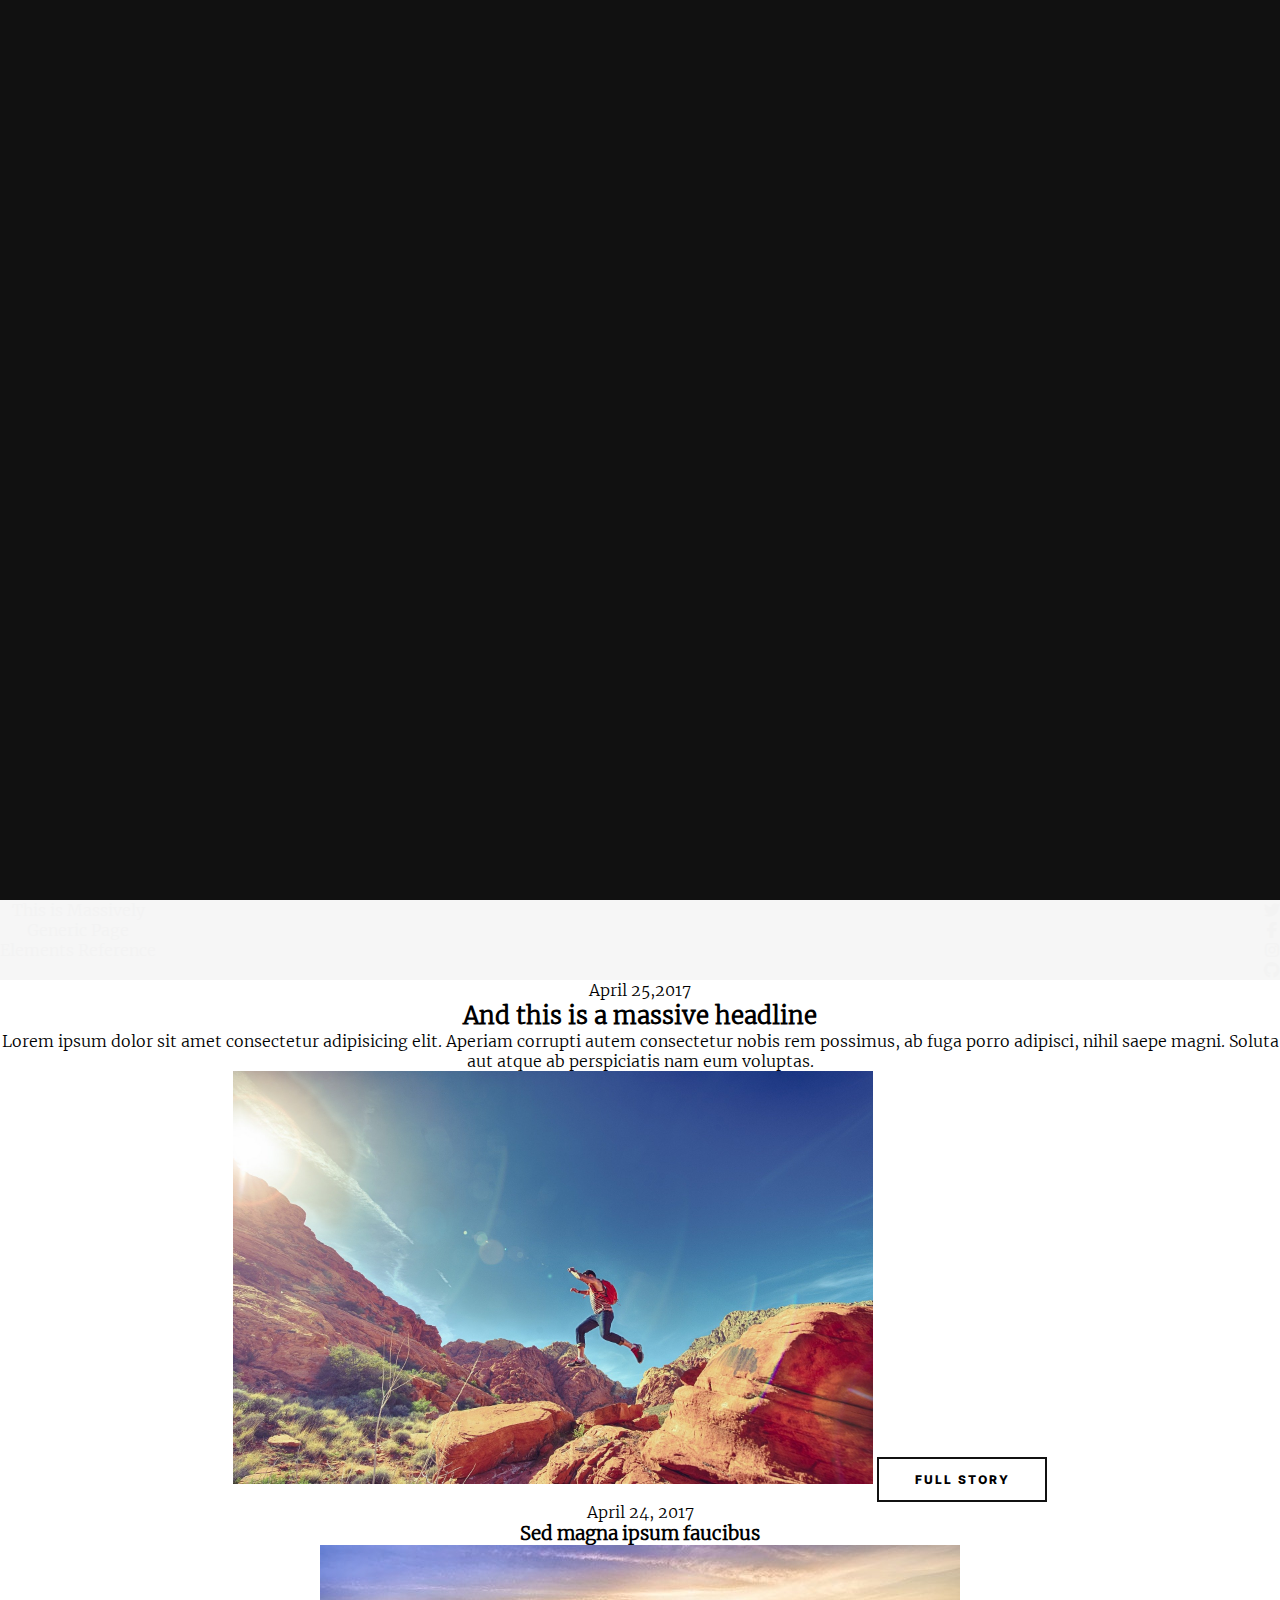
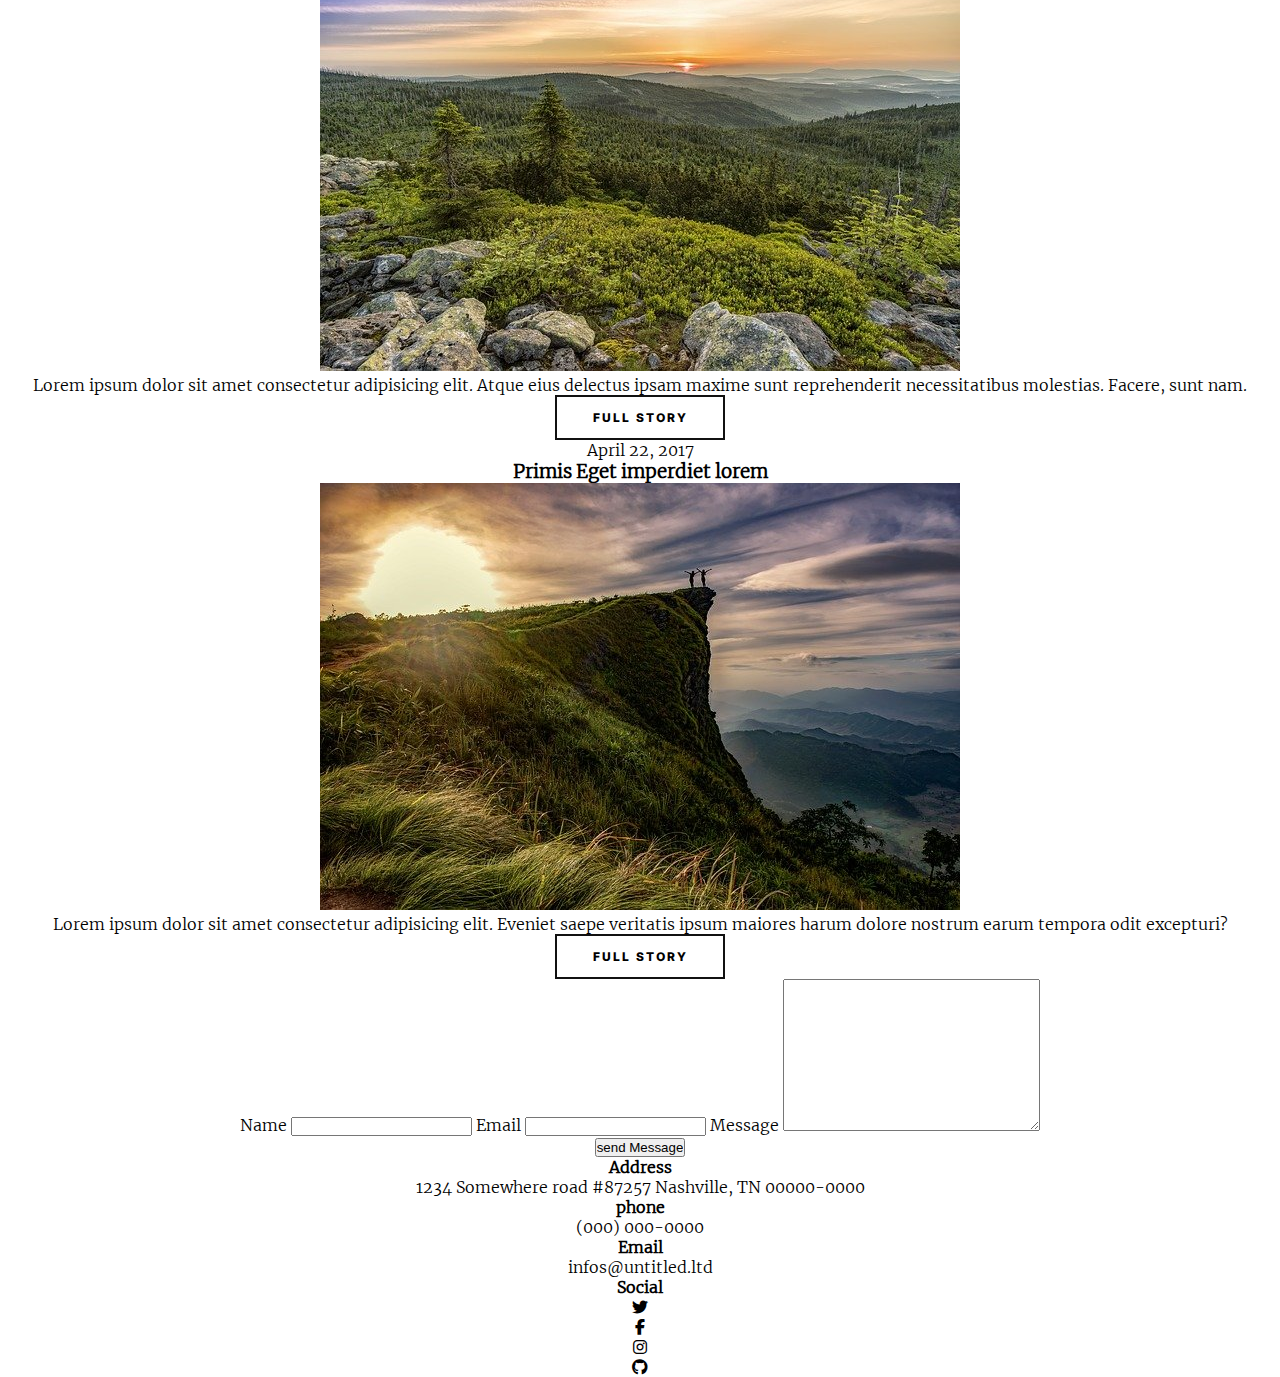
==== index.html @ 44a7f2bd "début correction tp1 SASS" ====
<!DOCTYPE html>
<html lang="fr">

<head>
    <meta charset="UTF-8">
    <meta http-equiv="X-UA-Compatible" content="IE=edge">
    <meta name="viewport" content="width=device-width, initial-scale=1.0">
    <link rel="stylesheet" href="./assets/styles/layout/index.css">
    <link rel="stylesheet" href="https://cdnjs.cloudflare.com/ajax/libs/font-awesome/6.1.1/css/all.min.css">
    <title>TP1</title>
</head>

<body>
    <header>
        <div class="header-content">
            <h1>La montagne</br> ça vous gagne</h1>
            <p>Lorem ipsum dolor, sit amet consectetur adipisicing elit. Reprehenderit atque sequi officia ducimus
                recusandae cupiditate! Eaque.</p>
            <span>
                <a href="#main"><i class="fa-solid fa-arrow-down"></i></a>
        </div>
        </span>
        <nav>

            <ul class="nav-left">
                <li>This is Massively</li>
                <li>Generic Page</li>
                <li>Elements Reference</li>
            </ul>



            <ul class="nav-right">
                <li><a href="#"><i class="fa-brands fa-twitter"></i></a></li>
                <li><a href="#"><i class="fa-brands fa-facebook-f"></i></a></li>
                <li><a href="#"><i class="fa-brands fa-instagram"></i></a></li>
                <li><a href="#"><i class="fa-brands fa-github"></i></a></li>
            </ul>


        </nav>
    </header>
    <main id="main">
        <section class="section1">

            <span>April 25,2017</span>



            <h2>And this is a massive headline</h2>
            <p>Lorem ipsum dolor sit amet consectetur adipisicing elit. Aperiam corrupti autem consectetur nobis rem
                possimus, ab fuga porro adipisci, nihil saepe magni. Soluta aut atque ab perspiciatis nam eum
                voluptas.</p>

            <img src="./assets/images/pic01.jpg" alt="img-hiking">
            <button class="btn">Full story </button>


        </section>
        <section class="section2">

            <div class="left-part">

                <span>April 24, 2017</span>


                <h3>Sed magna ipsum faucibus</h3>

                <img src="./assets/images/pic02.jpg" alt="forest">
                <p>Lorem ipsum dolor sit amet consectetur adipisicing elit. Atque eius delectus ipsam maxime sunt
                    reprehenderit necessitatibus molestias. Facere, sunt nam.</p>
                <button class="btn">Full story </button>
            </div>

            <div class="right-part">
                <span>April 22, 2017</span>

                <h3>Primis Eget imperdiet lorem</h3>

                <img src="./assets/images/pic03.jpg" alt="forest">
                <p>Lorem ipsum dolor sit amet consectetur adipisicing elit. Eveniet saepe veritatis ipsum maiores
                    harum
                    dolore nostrum earum tempora odit excepturi?</p>
                <button class="btn">Full story </button>
            </div>

        </section>
    </main>
    <footer>

        <form action="">

            <label for="name">Name</label>
            <input id="name" type="text">


            <label for="email">Email</label>
            <input id="email" type="email">

            <label for="message">Message</label>
            <textarea id="message" cols="30" rows="10"></textarea>
            <div class="submit-container">
                <input type="submit" value="send Message">
            </div>
        </form>

        <div class="infos-contact">
            <div>
                <h4>Address</h4>
                <p>1234 Somewhere road #87257 Nashville, TN 00000-0000</p>
            </div>
            <div>
                <h4>phone</h4>
                <p>(000) 000-0000</p>
            </div>
            <div>
                <h4>Email</h4>
                <p>infos@untitled.ltd</p>
            </div>
            <div class="social">
                <h4>Social</h4>
                <ul>
                    <li><i class="fa-brands fa-twitter"></i></li>
                    <li><i class="fa-brands fa-facebook-f"></i></li>
                    <li><i class="fa-brands fa-instagram"></i></li>
                    <li><i class="fa-brands fa-github"></i></li>
                </ul>
            </div>
        </div>

    </footer>
</body>

</html>
---- assets/styles/layout/index.css ----
@font-face {
  font-family: "Inter-ExtraB";
  src: url(../../fonts/Inter-ExtraBold.ttf);
}
@font-face {
  font-family: "Merri-light";
  src: url(../../fonts/Merriweather-Light.ttf);
}
* {
  margin: 0;
  padding: 0;
  box-sizing: border-box;
  outline: none;
}

html {
  scroll-behavior: smooth;
}

li {
  list-style: none;
}

a,
a:visited {
  color: rgb(243, 243, 243);
}

body {
  background: url(../../images/bg.jpg) center/cover fixed;
  text-align: center;
  font-family: Merri-light, serif;
  max-width: 1300px;
  margin: 0 auto;
}
body:before {
  content: "";
  position: absolute;
  height: 100%;
  width: 100%;
  top: 0;
  left: 0;
  background: rgb(17, 17, 17);
  -webkit-animation: animBefore 1.5s ease forwards;
          animation: animBefore 1.5s ease forwards;
  -webkit-animation-delay: 0.15s;
          animation-delay: 0.15s;
}
@-webkit-keyframes animBefore {
  to {
    opacity: 0;
  }
}
@keyframes animBefore {
  to {
    opacity: 0;
  }
}

.btn {
  background: none;
  border: 2px solid rgb(17, 17, 17);
  height: 45px;
  width: 170px;
  font-size: 0.75rem;
  cursor: pointer;
  text-transform: uppercase;
  letter-spacing: 2px;
  font-family: Inter-ExtraB, sans-serif;
  transition: 0.2s;
}
.btn:hover {
  transform: scale(1.05);
  color: rgb(243, 243, 243);
}

header {
  color: rgb(243, 243, 243);
  position: relative;
  min-height: 100vh;
}
header .header-content {
  display: flex;
  justify-content: center;
  align-items: center;
  flex-direction: column;
  min-height: 100vh;
  -webkit-animation: headerAnim 1.5s forwards;
          animation: headerAnim 1.5s forwards;
  opacity: 0;
  transform: translateY(40px);
}
@-webkit-keyframes headerAnim {
  to {
    transform: translateY(0);
    opacity: 1;
  }
}
@keyframes headerAnim {
  to {
    transform: translateY(0);
    opacity: 1;
  }
}
header .header-content h1 {
  text-transform: uppercase;
  letter-spacing: 2px;
  font-family: Inter-ExtraB, sans-serif;
  font-size: 4rem;
  letter-spacing: 6px;
}
header .header-content p {
  margin: 40px auto 60px;
  font-style: italic;
  width: 85%;
}
header .header-content span {
  border: 2px solid rgb(243, 243, 243);
  border-radius: 50px;
  height: 60px;
  width: 60px;
  font-size: 1.2rem;
  display: flex;
  justify-content: center;
  align-items: center;
}
header nav {
  display: flex;
  justify-content: space-between;
  background: rgba(219, 219, 219, 0.253);
}

img {
  width: 50%;
}/*# sourceMappingURL=index.css.map */
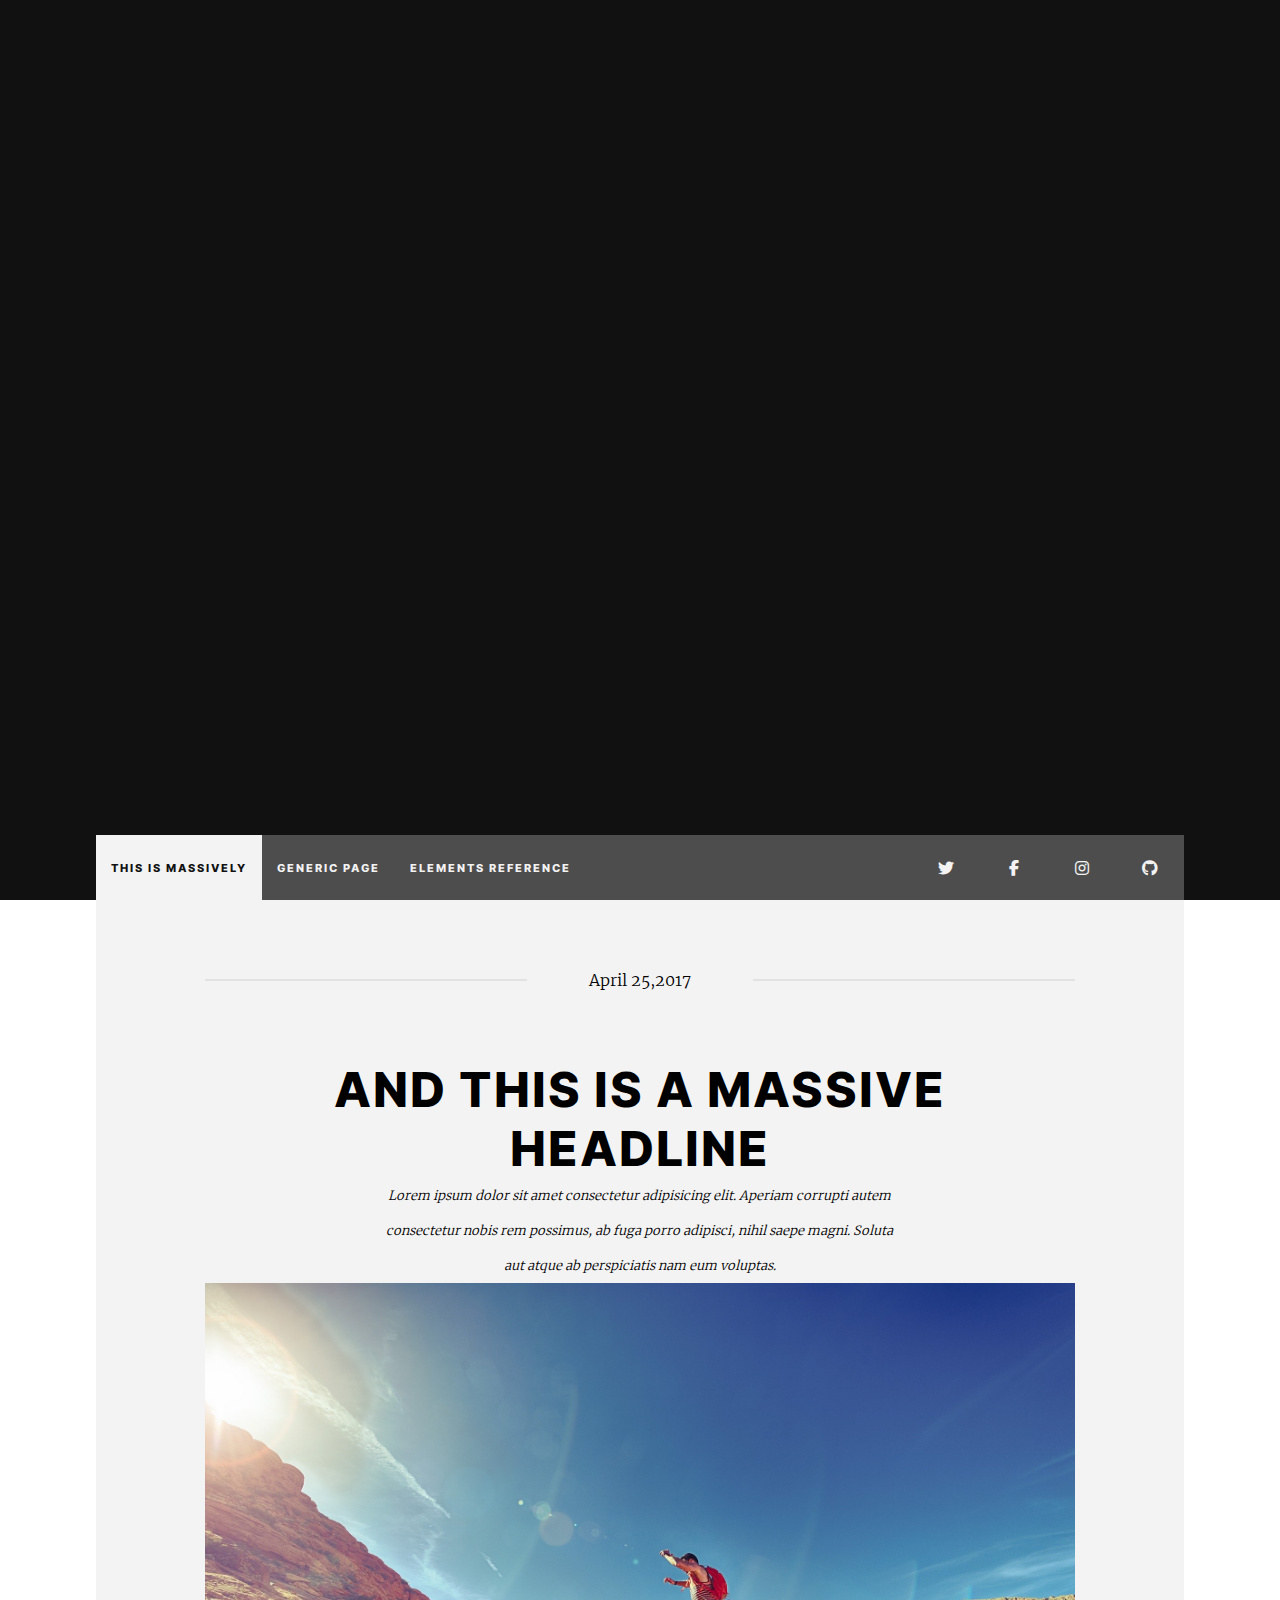
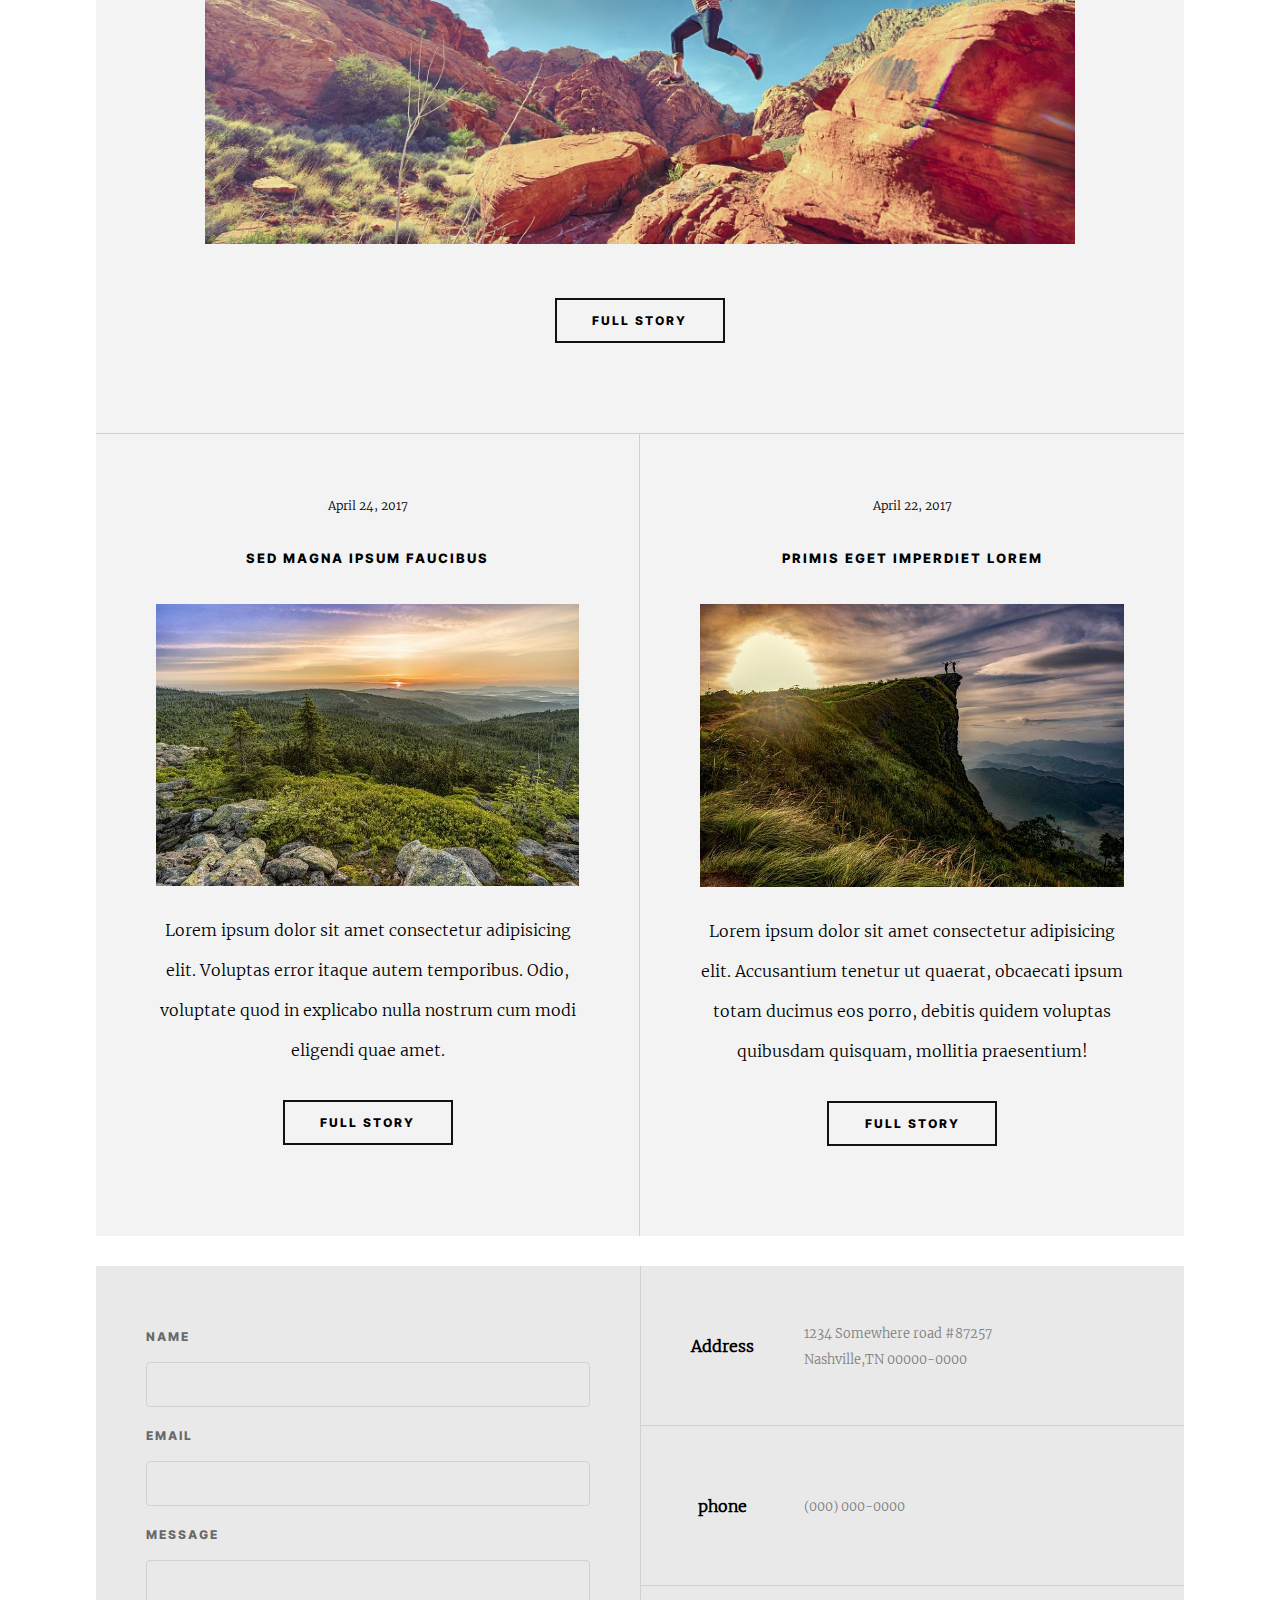
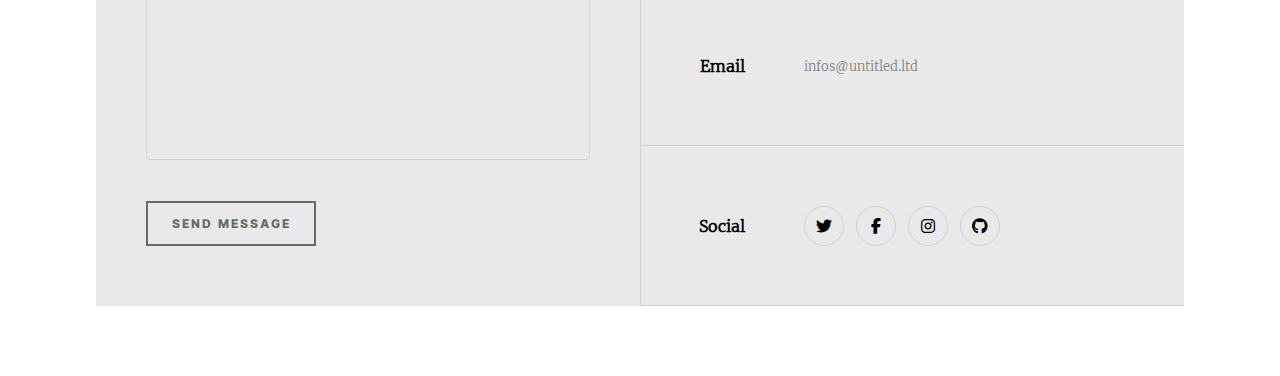
==== commit f474b105: "fin de la correction du Tp1" ====
--- a/index.html
+++ b/index.html
@@ -67,8 +67,8 @@
                 <h3>Sed magna ipsum faucibus</h3>
 
                 <img src="./assets/images/pic02.jpg" alt="forest">
-                <p>Lorem ipsum dolor sit amet consectetur adipisicing elit. Atque eius delectus ipsam maxime sunt
-                    reprehenderit necessitatibus molestias. Facere, sunt nam.</p>
+                <p>Lorem ipsum dolor sit amet consectetur adipisicing elit. Voluptas error itaque autem temporibus.
+                    Odio, voluptate quod in explicabo nulla nostrum cum modi eligendi quae amet.</p>
                 <button class="btn">Full story </button>
             </div>
 
@@ -78,9 +78,8 @@
                 <h3>Primis Eget imperdiet lorem</h3>
 
                 <img src="./assets/images/pic03.jpg" alt="forest">
-                <p>Lorem ipsum dolor sit amet consectetur adipisicing elit. Eveniet saepe veritatis ipsum maiores
-                    harum
-                    dolore nostrum earum tempora odit excepturi?</p>
+                <p>Lorem ipsum dolor sit amet consectetur adipisicing elit. Accusantium tenetur ut quaerat, obcaecati
+                    ipsum totam ducimus eos porro, debitis quidem voluptas quibusdam quisquam, mollitia praesentium!</p>
                 <button class="btn">Full story </button>
             </div>
 
@@ -91,23 +90,23 @@
         <form action="">
 
             <label for="name">Name</label>
-            <input id="name" type="text">
+            <input id="name" type="text" autocomplete="off">
 
 
             <label for="email">Email</label>
-            <input id="email" type="email">
+            <input id="email" type="text" autocomplete="off">
 
             <label for="message">Message</label>
             <textarea id="message" cols="30" rows="10"></textarea>
             <div class="submit-container">
-                <input type="submit" value="send Message">
+                <input type="submit" class="btn" value="send Message">
             </div>
         </form>
 
         <div class="infos-contact">
             <div>
                 <h4>Address</h4>
-                <p>1234 Somewhere road #87257 Nashville, TN 00000-0000</p>
+                <p>1234 Somewhere road #87257 </br> Nashville,TN 00000-0000</p>
             </div>
             <div>
                 <h4>phone</h4>
--- a/assets/styles/layout/index.css
+++ b/assets/styles/layout/index.css
@@ -71,7 +71,6 @@
 }
 .btn:hover {
   transform: scale(1.05);
-  color: rgb(243, 243, 243);
 }
 
 header {
@@ -109,6 +108,11 @@
   font-size: 4rem;
   letter-spacing: 6px;
 }
+@media screen and (max-width: 700px) {
+  header .header-content h1 {
+    font-size: 2rem;
+  }
+}
 header .header-content p {
   margin: 40px auto 60px;
   font-style: italic;
@@ -127,9 +131,271 @@
 header nav {
   display: flex;
   justify-content: space-between;
-  background: rgba(219, 219, 219, 0.253);
-}
-
-img {
-  width: 50%;
+  background: rgba(255, 255, 255, 0.253);
+  color: rgb(243, 243, 243);
+  width: 85%;
+  height: 65px;
+  z-index: 100;
+  position: absolute;
+  bottom: 0;
+  left: 50%;
+  transform: translateX(-50%);
+}
+header nav ul {
+  display: flex;
+  align-items: center;
+}
+header nav .nav-left:hover li:not(:hover) {
+  background: none;
+  color: rgb(243, 243, 243);
+}
+header nav .nav-left li {
+  text-transform: uppercase;
+  letter-spacing: 2px;
+  font-family: Inter-ExtraB, sans-serif;
+  font-size: 0.7rem;
+  padding: 0 15px;
+  height: 100%;
+  display: flex;
+  align-items: center;
+  cursor: pointer;
+}
+@media screen and (max-width: 700px) {
+  header nav .nav-left li {
+    font-size: 0.5rem;
+  }
+}
+header nav .nav-left li:first-child {
+  background: rgb(243, 243, 243);
+  color: rgb(17, 17, 17);
+}
+header nav .nav-left li:hover {
+  background: rgb(243, 243, 243);
+  color: rgb(17, 17, 17);
+}
+header nav .nav-right {
+  font-style: 1.1rem;
+  min-width: 100px;
+  width: 25%;
+  max-width: 300px;
+}
+@media screen and (max-width: 700px) {
+  header nav .nav-right {
+    display: none;
+  }
+}
+header nav .nav-right li {
+  transition: 0.15s;
+  cursor: pointer;
+  height: 100%;
+  width: 100%;
+  align-items: center;
+  display: flex;
+  justify-content: center;
+}
+header nav .nav-right li:hover {
+  background: rgb(243, 243, 243);
+}
+header nav .nav-right li:hover a {
+  color: rgb(17, 17, 17);
+}
+
+main {
+  width: 85%;
+  margin: 0 auto 30px;
+  background: rgb(243, 243, 243);
+}
+main img {
+  width: 100%;
+}
+main .section1 {
+  width: 80%;
+  margin: 0 auto;
+}
+main .section1 span {
+  padding: 70px;
+  position: relative;
+  display: block;
+}
+main .section1 span::before, main .section1 span::after {
+  content: "";
+  position: absolute;
+  width: 37%;
+  height: 1px;
+  background: rgb(209, 209, 209);
+  top: 50%;
+  transform: translateY(-50%);
+}
+@media screen and (max-width: 700px) {
+  main .section1 span::before, main .section1 span::after {
+    width: 30%;
+  }
+}
+@media screen and (max-width: 450px) {
+  main .section1 span::before, main .section1 span::after {
+    width: 24%;
+  }
+}
+main .section1 span::before {
+  left: 0;
+}
+main .section1 span::after {
+  right: 0;
+}
+main .section1 h2 {
+  text-transform: uppercase;
+  letter-spacing: 2px;
+  font-family: Inter-ExtraB, sans-serif;
+  font-size: 3rem;
+}
+@media screen and (max-width: 700px) {
+  main .section1 h2 {
+    font-size: 1.5rem;
+  }
+}
+main .section1 p {
+  line-height: 35px;
+  width: 60%;
+  font-style: italic;
+  font-size: 0.8rem;
+  margin: 0 auto;
+}
+main .section1 .btn {
+  margin: 50px auto 90px;
+}
+main .section2 {
+  display: grid;
+  grid-template-columns: 50% 50%;
+  border-top: 1px solid rgb(209, 209, 209);
+}
+@media screen and (max-width: 700px) {
+  main .section2 {
+    grid-template-columns: 1fr;
+  }
+}
+main .section2 .left-part,
+main .section2 .right-part {
+  padding: 60px;
+}
+main .section2 .left-part span,
+main .section2 .right-part span {
+  font-size: 0.75rem;
+}
+main .section2 .left-part h3,
+main .section2 .right-part h3 {
+  margin: 20px 0;
+  text-transform: uppercase;
+  letter-spacing: 2px;
+  font-family: Inter-ExtraB, sans-serif;
+  line-height: 30px;
+  margin: 30px 0;
+  font-size: 0.8rem;
+}
+main .section2 .left-part .btn,
+main .section2 .right-part .btn {
+  margin: 30px auto;
+}
+main .section2 .left-part p,
+main .section2 .right-part p {
+  line-height: 40px;
+  margin-top: 20px;
+}
+main .section2 .left-part {
+  border-right: 1px solid rgb(209, 209, 209);
+}
+
+footer {
+  background: rgb(233, 233, 233);
+  min-height: 640px;
+  width: 85%;
+  margin: 0 auto 70px;
+  display: grid;
+  grid-template-columns: repeat(2, 50%);
+}
+@media screen and (max-width: 900px) {
+  footer {
+    grid-template-columns: 1fr;
+  }
+}
+footer form {
+  display: grid;
+  gap: 18px;
+  padding: 60px 50px;
+  grid-template-rows: 18px 45px 18px 45px 18px 200px 1fr;
+}
+footer form label {
+  display: flex;
+  align-items: flex-end;
+  font-size: 0.75rem;
+  text-transform: uppercase;
+  letter-spacing: 2px;
+  font-family: Inter-ExtraB, sans-serif;
+  color: rgb(105, 105, 105);
+}
+footer form input[type=text],
+footer form textarea {
+  background: none;
+  border: 1px solid rgb(209, 209, 209);
+  border-radius: 4px;
+  resize: none;
+}
+footer form .submit-container {
+  display: flex;
+  align-items: flex-end;
+}
+footer form .submit-container .btn {
+  color: rgb(105, 105, 105);
+  border: 2px solid rgb(105, 105, 105);
+}
+footer .infos-contact {
+  border-left: 1px solid rgb(209, 209, 209);
+  display: grid;
+  grid-template-rows: repeat(4, 1fr);
+}
+@media screen and (max-width: 900px) {
+  footer .infos-contact div:nth-child(1) {
+    border-top: 1px solid rgb(209, 209, 209);
+    padding-bottom: 20px;
+  }
+}
+footer .infos-contact div {
+  border-bottom: 1px solid rgb(209, 209, 209);
+  display: grid;
+  grid-template-columns: 30% 70%;
+  align-items: center;
+}
+@media screen and (max-width: 900px) {
+  footer .infos-contact div {
+    grid-template-columns: 45% 55%;
+  }
+}
+footer .infos-contact div h3 {
+  text-transform: uppercase;
+  letter-spacing: 2px;
+  font-family: Inter-ExtraB, sans-serif;
+  font-style: 0.7rem;
+  padding-left: 40px;
+  text-align: left;
+  color: rgb(105, 105, 105);
+}
+footer .infos-contact div p {
+  font-size: 0.8rem;
+  line-height: 26px;
+  text-align: left;
+  color: grey;
+}
+footer .infos-contact .social ul {
+  display: flex;
+}
+footer .infos-contact .social ul li {
+  border: 1px solid rgb(209, 209, 209);
+  border-radius: 150px;
+  height: 40px;
+  width: 40px;
+  font-style: 0.9rem;
+  margin-right: 12px;
+  display: flex;
+  justify-content: center;
+  align-items: center;
+  cursor: pointer;
 }/*# sourceMappingURL=index.css.map */